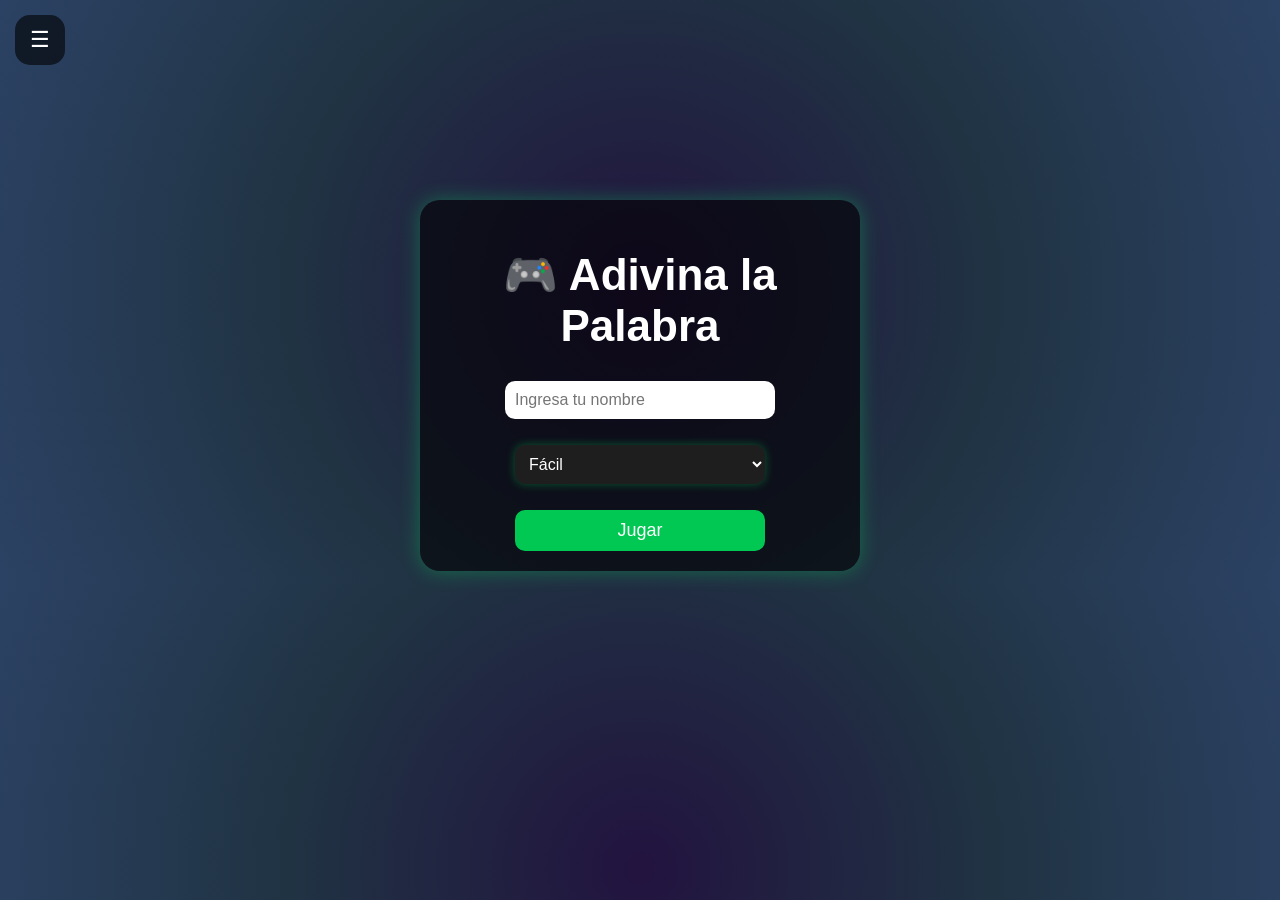
==== adivina.html @ 3f6f36f1 "Add files via upload" ====
<!DOCTYPE html>
<html lang="es">
<head>
<meta charset="UTF-8">
<meta name="viewport" content="width=device-width, initial-scale=1.0">
<title>Adivina la Palabra</title>
<link rel="stylesheet" href="adivina.css">
</head>

<body>

<!-- 🔥 BARRA DE PROGRESO -->
<div id="progresoContainer" class="hidden">
    <div id="progresoBar"></div>
</div>

<button id="btnHub" onclick="volverAlHub()">☰</button>

<!-- 🧩 MENÚ INICIAL -->
<div class="container" id="menu">
    <h1>🎮 Adivina la Palabra</h1>

    <input type="text" id="nombre" placeholder="Ingresa tu nombre">

    <br><br>

    <select id="dificultad">
        <option value="facil">Fácil</option>
        <option value="medio">Medio</option>
        <option value="dificil">Difícil</option>
    </select>

    <br><br>

    <button onclick="iniciarJuego()">Jugar</button>
</div>

<!-- 🎮 JUEGO -->
<div class="container hidden" id="juego">
    <h2 id="saludo"></h2>
    <p id="contador"></p>

    <p><strong>Pista:</strong></p>
    <p id="pista"></p>

    <div id="opciones"></div>

    <p id="timer"></p>
    <p id="resultado"></p>

    <p>Puntos: <span id="puntos">0</span></p>
</div>

<!-- 🏆 RESULTADOS -->
<div class="container hidden" id="final">
    <h2>🏆 Resultados</h2>

    <table id="tabla">
        <tr>
            <th>Jugador</th>
            <th>Puntos</th>
        </tr>
    </table>

    <br>
    <button onclick="volverAJugar()">Volver a jugar</button>
</div>

<!-- 🔊 SONIDOS -->
<audio id="correcto" src="https://assets.mixkit.co/active_storage/sfx/2018/2018-preview.mp3"></audio>
<audio id="incorrecto" src="error.mp3"></audio>
<audio id="warning" src="https://assets.mixkit.co/active_storage/sfx/2568/2568-preview.mp3"></audio>

<script src="adivina.js"></script>
<script>
function volverAlHub() {
    window.location.href = "index.html";
}
</script>

</body>
</html>
---- adivina.css ----
:root {
    --marginTop: 200px;
}

body {
    font-family: Arial;
    background: radial-gradient(circle, #22133f, #203343, #2c4264);
    color: white;
    text-align: center;
    font-size: 22px;
}

.container {
    margin-top: var(--marginTop);
     background: rgba(0,0,0,0.6);
    padding: 20px;
    border-radius: 20px;
    width: 90%;
    max-width: 400px;
    margin-left: auto;
    margin-right: auto;
    box-shadow: 0 0 20px rgba(0,255,100,0.3);
    animation: fadeIn 0.5s ease;
}

@keyframes fadeIn {
    from { opacity: 0; transform: translateY(20px);}
    to { opacity: 1; transform: translateY(0);}
}


input, select {
    padding: 10px;
    border-radius: 10px;
    border: none;
    width: 80%;
    max-width: 250px;
    font-size: 16px;
}

button {
    padding: 10px;
    border-radius: 10px;
    border: none;
    background: #00c853;
    transition: 0.3s;
    color: white;
    cursor: pointer;
    font-size: 18px;
    width: 80%;
    max-width: 250px;
}

select {
    padding: 10px;
    border-radius: 10px;
    border: none;
    background: #1e1e1e;
    color: white;
    font-size: 16px;
    cursor: pointer;

    box-shadow: 0 0 10px rgba(0,255,100,0.3);
}

.dificultad-container {
    display: flex;
    justify-content: center;
    gap: 10px;
    margin: 15px 0;
    flex-wrap: wrap;
}

.dificultad-btn {
    padding: 10px;
    border-radius: 12px;
    border: none;
    cursor: pointer;
    background: #333;
    color: white;
    transition: 0.2s;
    width: 110px; /* 👈 clave */
    text-align: center;
    display: flex;
    justify-content: center;
    align-items: center;
    gap: 5px;
}

.dificultad-btn:hover {
    transform: scale(1.05);
    box-shadow: 0 0 10px #00c853;
}

.facil-activo {
    background: #00c853;
}

.medio-activo {
    background: #ffbb00;
}

.dificil-activo {
    background: #d50000;
}

select:hover {
    box-shadow: 0 0 15px #00c853;
}


button:hover {
    transform: scale(1.1);
    box-shadow: 0 0 20px #807b8a;
    border-radius: 15px;
    border: 2px solid transparent;
}

.opcion {
    display: block;
    margin: 12px auto;
    width: 90%;
    max-width: 300px;
    background: #333;
    font-size: 20px;
    transition: transform 0.15s ease, box-shadow 0.15s ease;
    will-change: transform;
}

.opcion:hover {
    transform: scale(1.02);
    box-shadow: 0 0 10px #c80000;
}

.correcta {
    background: #00c853;
    animation: pop 0.3s;
}

.incorrecta {
    background: #d50000;
    animation: shake 0.3s;
}

.hidden {
    display: none;
}

/* Barra progreso */
#progresoContainer {
    width: 80%;
    height: 15px;
    background: #333;
    margin: 26px auto;
}

#progresoBar {
    height: 100%;
    width: 0%;
    background: linear-gradient(90deg, #00c853, #00ff88);
    box-shadow: 0 0 10px #00ff88;
}

/* TABLA */
#tabla {
    margin: 20px auto;
    border-collapse: collapse;
    width: 80%;
    max-width: 400px;
    background: #1e1e1e;
    border: 2px solid white;
    box-shadow: 0 0 20px rgba(255,255,255,0.2);
}

#tabla th, #tabla td {
    border: 1px solid white;
    padding: 10px;
}

#tabla th {
    background: #b80909;
}

/* 📱 RESPONSIVE */
@media (max-width: 600px) {

    :root {
        --marginTop: 100px; /* 🔥 AJUSTE PARA CELULAR */
    }

    body {
        font-size: 18px;
    }

    .container {
        margin-top: var(--marginTop); /* 🔥 usa la variable */
    }

    #btnHub {
    position: fixed;
    top: 15px;
    left: 15px;

    width: 45px;
    height: 45px;
    border-radius: 10px
    }

    /* 🔥 AJUSTE BARRA PROGRESO */
    #progresoContainer {
        width: 65%;
        height: 10px; /* 🔥 más delgada en celular */
        margin: 25px auto;
    }

}
/* BOTONES */
.hub button {
    background: var(--hub-accent);
    border-radius: 10px;
    padding:10px;
    border: none;
    color: white;
    cursor: pointer;
}
#btnHub {
   position: fixed;
    top: 15px;
    left: 15px;
    z-index: 999;

    width: 50px;
    height: 50px;

    display: flex;
    align-items: center;
    justify-content: center;

    background: rgba(0,0,0,0.6);
    border: none;
    color: white;
    font-size: 22px;

    border-radius: 15px; /* si quieres más cuadrado ponle 6px */
    cursor: pointer;

    backdrop-filter: blur(10px);
}

#btnHub:hover {
    background: #00c853;
}

@keyframes pop {
    0% { transform: scale(1);}
    50% { transform: scale(1.2);}
    100% { transform: scale(1);}
}

@keyframes shake {
    0% { transform: translateX(0);}
    25% { transform: translateX(-5px);}
    50% { transform: translateX(5px);}
    75% { transform: translateX(-5px);}
    100% { transform: translateX(0);}
}
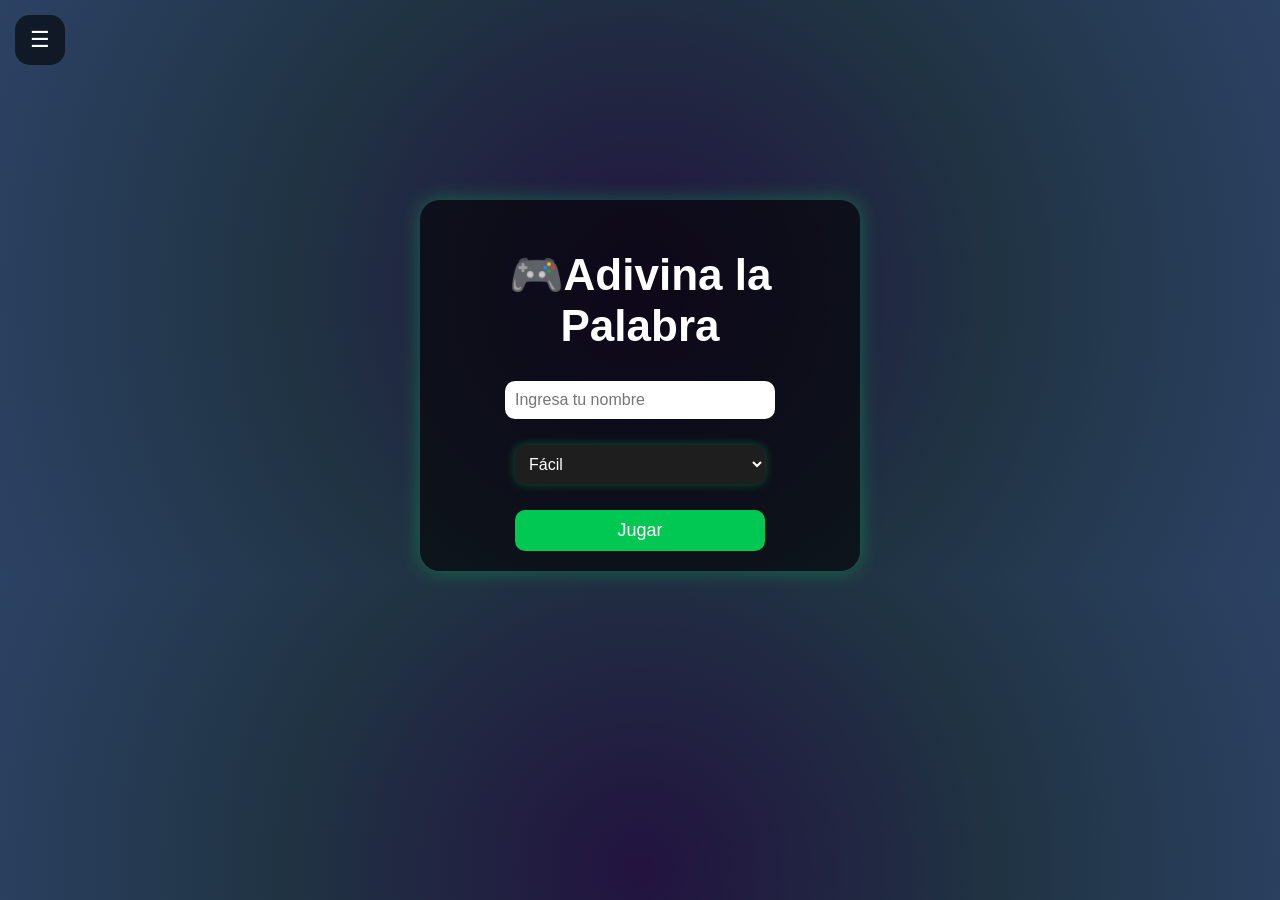
==== commit cea2199c: "Update adivina.html" ====
--- a/adivina.html
+++ b/adivina.html
@@ -18,7 +18,7 @@
 
 <!-- 🧩 MENÚ INICIAL -->
 <div class="container" id="menu">
-    <h1>🎮 Adivina la Palabra</h1>
+    <h1>🎮Adivina la Palabra</h1>
 
     <input type="text" id="nombre" placeholder="Ingresa tu nombre">
 
@@ -79,4 +79,4 @@
 </script>
 
 </body>
-</html>+</html>
--- a/adivina.css
+++ b/adivina.css
@@ -182,19 +182,25 @@
 }
 
 /* 📱 RESPONSIVE */
-@media (max-width: 600px) {
+@media (max-width: 480px) {
 
     :root {
-        --marginTop: 100px; /* 🔥 AJUSTE PARA CELULAR */
+        --marginTop: 120px; /* 🔥 AJUSTE PARA CELULAR */
     }
 
     body {
         font-size: 18px;
+        text-align: center;
     }
 
     .container {
         margin-top: var(--marginTop); /* 🔥 usa la variable */
     }
+    #juego.container {
+        margin-top: 90px;
+        font-size: 20px;
+    }
+
 
     #btnHub {
     position: fixed;
@@ -210,8 +216,10 @@
     #progresoContainer {
         width: 65%;
         height: 10px; /* 🔥 más delgada en celular */
-        margin: 25px auto;
-    }
+        margin: 32px auto;
+    }
+
+
 
 }
 /* BOTONES */
